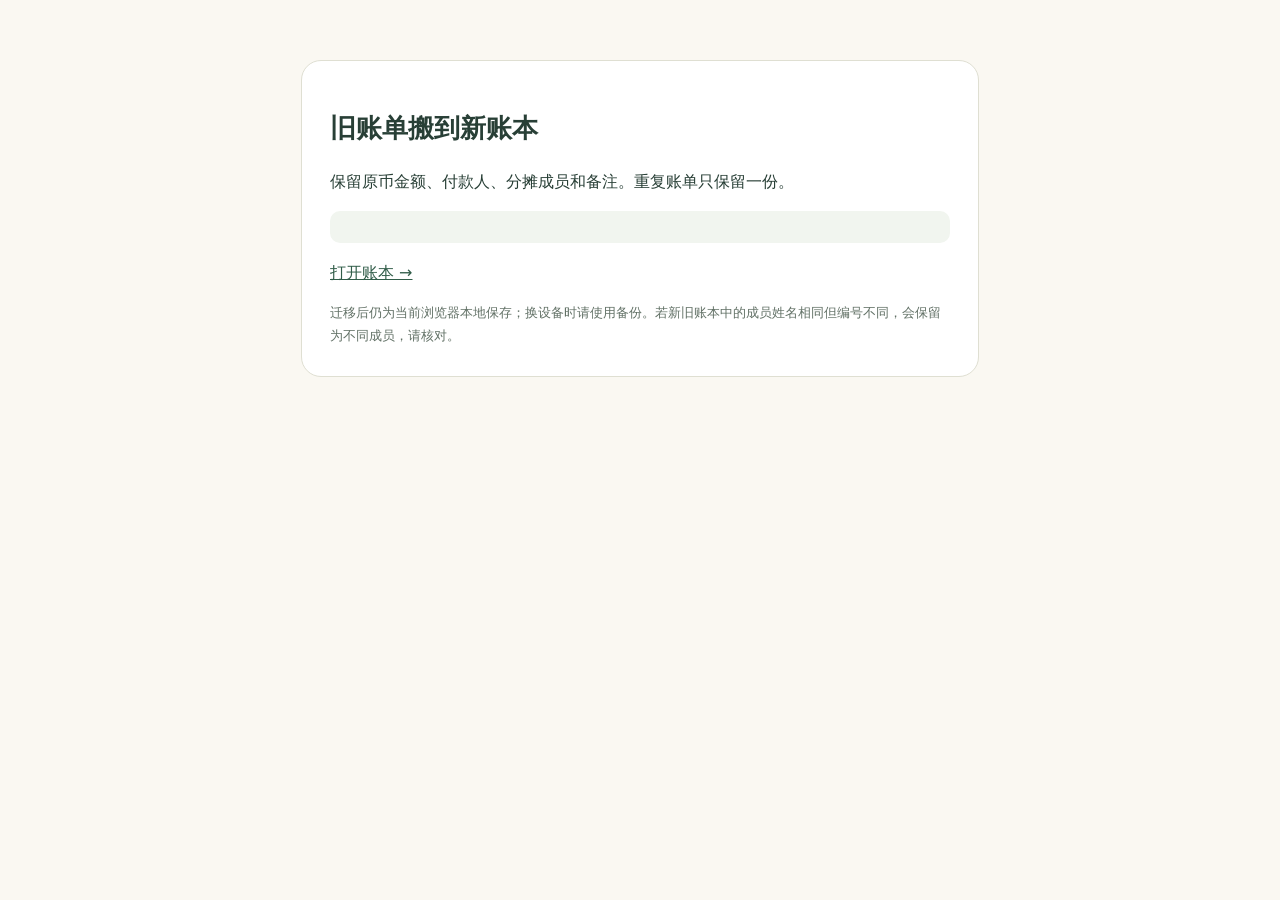
==== ledger-migrate.html @ 35bd12dd "Add safe ledger migration with preview, deduplication and local backup" ====
<!doctype html><html lang="zh-CN"><head><meta charset="utf-8"><meta name="viewport" content="width=device-width,initial-scale=1"><title>账单迁移</title><style>
body{font:16px/1.7 system-ui,sans-serif;background:#faf8f2;color:#283f36;margin:0;padding:24px}main{max-width:620px;margin:36px auto;padding:28px;background:white;border:1px solid #dfdfd2;border-radius:20px}h1{font-size:26px}button,.link{display:inline-block;background:#315d49;color:white;border:0;border-radius:10px;padding:12px 18px;margin:8px 8px 8px 0;font:inherit;cursor:pointer;text-decoration:none}a{color:#315d49}#status{white-space:pre-wrap;padding:16px;background:#f1f5ef;border-radius:10px}small{display:block;color:#627166}input{max-width:100%}[hidden]{display:none!important}
</style><script src="./ledger-migrate.js?v=1" defer></script></head><body><main><h1 id="title">旧账单搬到新账本</h1><p>保留原币金额、付款人、分摊成员和备注。重复账单只保留一份。</p><p id="status" role="status"></p>
<section id="source" hidden><button id="send">发送到新账本</button><button id="download">下载旧账本备份</button><p><a href="https://nefertaly0217.github.io/travel-ledger/ledger-migrate.html" target="_blank" rel="noopener">打开新账本迁移页</a></p></section>
<section id="target" hidden><button id="open">读取旧账本</button><button id="import" hidden>确认迁移</button><details><summary>弹窗无法使用？用备份文件迁移</summary><p>在原来记账的浏览器中<a href="https://travel.nefertaly0217.workers.dev/ledger-migrate.html" target="_blank" rel="noopener">打开旧账本导出页</a>，下载备份，然后在这里选择文件。</p><input id="file" type="file" accept=".json,application/json"><small>备份文件包含账单资料，请自行保管。</small></details></section><p><a id="home" href="./#ledger">打开账本 →</a></p><small>迁移后仍为当前浏览器本地保存；换设备时请使用备份。若新旧账本中的成员姓名相同但编号不同，会保留为不同成员，请核对。</small></main></body></html>
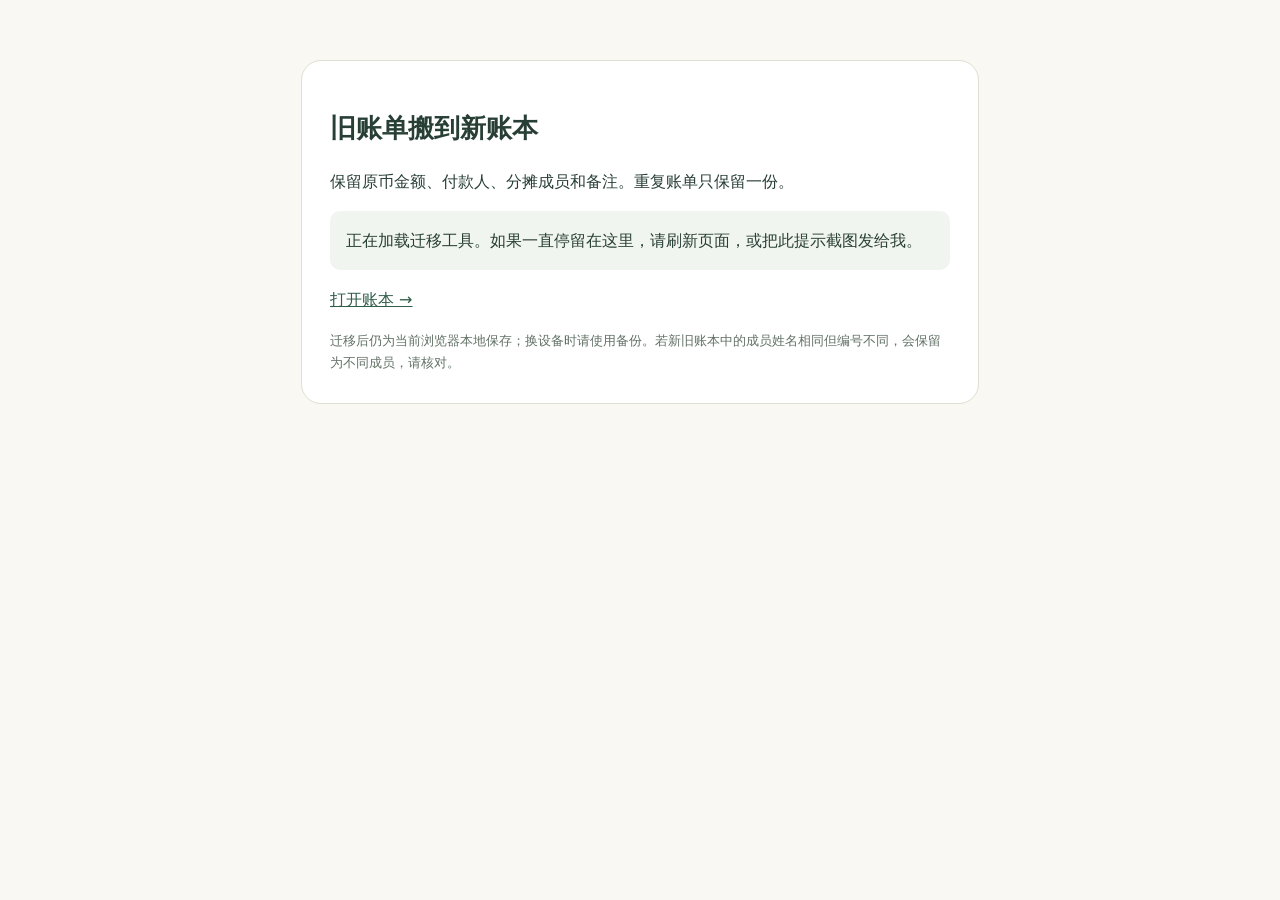
==== commit 6ed53d1c: "Add same-tab copy/paste ledger migration and improve backup compatibility" ====
--- a/ledger-migrate.html
+++ b/ledger-migrate.html
@@ -1,5 +1,5 @@
 <!doctype html><html lang="zh-CN"><head><meta charset="utf-8"><meta name="viewport" content="width=device-width,initial-scale=1"><title>账单迁移</title><style>
 body{font:16px/1.7 system-ui,sans-serif;background:#faf8f2;color:#283f36;margin:0;padding:24px}main{max-width:620px;margin:36px auto;padding:28px;background:white;border:1px solid #dfdfd2;border-radius:20px}h1{font-size:26px}button,.link{display:inline-block;background:#315d49;color:white;border:0;border-radius:10px;padding:12px 18px;margin:8px 8px 8px 0;font:inherit;cursor:pointer;text-decoration:none}a{color:#315d49}#status{white-space:pre-wrap;padding:16px;background:#f1f5ef;border-radius:10px}small{display:block;color:#627166}input{max-width:100%}[hidden]{display:none!important}
-</style><script src="./ledger-migrate.js?v=1" defer></script></head><body><main><h1 id="title">旧账单搬到新账本</h1><p>保留原币金额、付款人、分摊成员和备注。重复账单只保留一份。</p><p id="status" role="status"></p>
-<section id="source" hidden><button id="send">发送到新账本</button><button id="download">下载旧账本备份</button><p><a href="https://nefertaly0217.github.io/travel-ledger/ledger-migrate.html" target="_blank" rel="noopener">打开新账本迁移页</a></p></section>
-<section id="target" hidden><button id="open">读取旧账本</button><button id="import" hidden>确认迁移</button><details><summary>弹窗无法使用？用备份文件迁移</summary><p>在原来记账的浏览器中<a href="https://travel.nefertaly0217.workers.dev/ledger-migrate.html" target="_blank" rel="noopener">打开旧账本导出页</a>，下载备份，然后在这里选择文件。</p><input id="file" type="file" accept=".json,application/json"><small>备份文件包含账单资料，请自行保管。</small></details></section><p><a id="home" href="./#ledger">打开账本 →</a></p><small>迁移后仍为当前浏览器本地保存；换设备时请使用备份。若新旧账本中的成员姓名相同但编号不同，会保留为不同成员，请核对。</small></main></body></html>+</style><script src="./ledger-migrate.js?v=2" defer></script></head><body><main><h1 id="title">旧账单搬到新账本</h1><p>保留原币金额、付款人、分摊成员和备注。重复账单只保留一份。</p><p id="status" role="status">正在加载迁移工具。如果一直停留在这里，请刷新页面，或把此提示截图发给我。</p>
+<section id="source" hidden><button id="show-text">生成备份文本</button><div id="text-area" hidden><textarea id="transfer-text" readonly rows="8" style="width:100%;box-sizing:border-box" aria-label="旧账单备份文本"></textarea><button id="copy-text">复制全部文本</button><p><a class="link" href="https://nefertaly0217.github.io/travel-ledger/ledger-migrate.html?v=2">前往新账本粘贴 →</a></p></div><button id="send">发送到新账本</button><button id="download">下载旧账本备份</button><p><a href="https://nefertaly0217.github.io/travel-ledger/ledger-migrate.html" target="_blank" rel="noopener">打开新账本迁移页</a></p></section>
+<section id="target" hidden><p><a class="link" href="https://travel.nefertaly0217.workers.dev/ledger-migrate.html?v=2">前往旧账本复制数据 →</a></p><label for="paste-text">粘贴旧账本的完整备份文本</label><textarea id="paste-text" rows="6" style="width:100%;box-sizing:border-box" placeholder="在旧账本点击“生成备份文本”，复制后粘贴到这里"></textarea><button id="read-text">读取粘贴的账单</button><hr><button id="open">读取旧账本</button><button id="import" hidden>确认迁移</button><details><summary>弹窗无法使用？用备份文件迁移</summary><p>在原来记账的浏览器中<a href="https://travel.nefertaly0217.workers.dev/ledger-migrate.html" target="_blank" rel="noopener">打开旧账本导出页</a>，下载备份，然后在这里选择文件。</p><input id="file" type="file" accept=".json,application/json"><small>备份文件包含账单资料，请自行保管。</small></details></section><p><a id="home" href="./#ledger">打开账本 →</a></p><small>迁移后仍为当前浏览器本地保存；换设备时请使用备份。若新旧账本中的成员姓名相同但编号不同，会保留为不同成员，请核对。</small></main></body></html>
